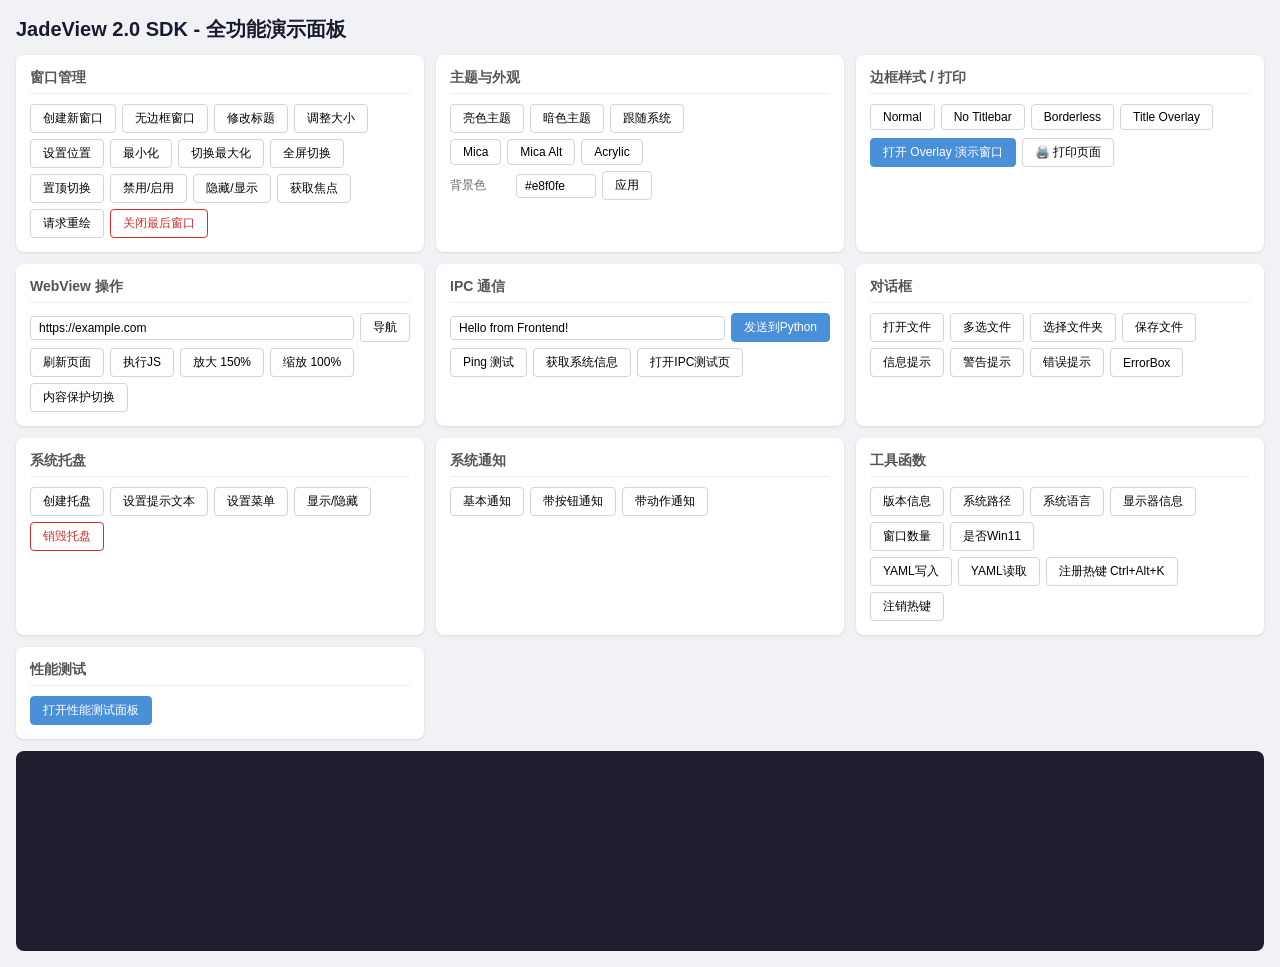
==== examples/web/index.html @ a49fea24 "release: JadeView Python SDK v2.0.0" ====
<!DOCTYPE html>
<html lang="zh-CN">
<head>
<meta charset="UTF-8">
<title>JadeView 2.0 SDK 全功能演示</title>
<style>
* { margin: 0; padding: 0; box-sizing: border-box; }
body { font-family: "Segoe UI", sans-serif; background: #f0f2f5; color: #333; padding: 16px; }
h1 { font-size: 20px; margin-bottom: 12px; color: #1a1a2e; }
.grid { display: grid; grid-template-columns: repeat(auto-fill, minmax(340px, 1fr)); gap: 12px; }
.card { background: #fff; border-radius: 8px; padding: 14px; box-shadow: 0 1px 3px rgba(0,0,0,.1); }
.card h2 { font-size: 14px; color: #555; margin-bottom: 10px; border-bottom: 1px solid #eee; padding-bottom: 6px; }
.btn-group { display: flex; flex-wrap: wrap; gap: 6px; }
button { padding: 5px 12px; border: 1px solid #d0d5dd; border-radius: 4px; background: #fff; cursor: pointer; font-size: 12px; transition: all .15s; }
button:hover { background: #e8f0fe; border-color: #4a90d9; }
button:active { background: #d2e3fc; }
button.primary { background: #4a90d9; color: #fff; border-color: #4a90d9; }
button.primary:hover { background: #3a7bc8; }
button.danger { color: #d32f2f; border-color: #d32f2f; }
button.danger:hover { background: #fde8e8; }
#log { margin-top: 12px; background: #1e1e2e; color: #cdd6f4; border-radius: 8px; padding: 10px; font-family: "Cascadia Code", Consolas, monospace; font-size: 11px; height: 200px; overflow-y: auto; white-space: pre-wrap; word-break: break-all; }
.log-time { color: #6c7086; }
.log-event { color: #89b4fa; }
.log-data { color: #a6e3a1; }
.log-error { color: #f38ba8; }
select, input[type=text], input[type=number] { padding: 4px 8px; border: 1px solid #d0d5dd; border-radius: 4px; font-size: 12px; }
.row { display: flex; align-items: center; gap: 6px; margin-bottom: 6px; }
label { font-size: 12px; color: #666; min-width: 60px; }
</style>
</head>
<body>
<h1>JadeView 2.0 SDK - 全功能演示面板</h1>
<div class="grid">

<!-- 窗口管理 -->
<div class="card">
  <h2>窗口管理</h2>
  <div class="btn-group">
    <button onclick="invoke('win:create')">创建新窗口</button>
    <button onclick="invoke('win:create_borderless')">无边框窗口</button>
    <button onclick="invoke('win:set_title')">修改标题</button>
    <button onclick="invoke('win:set_size')">调整大小</button>
    <button onclick="invoke('win:set_position')">设置位置</button>
    <button onclick="invoke('win:minimize')">最小化</button>
    <button onclick="invoke('win:toggle_maximize')">切换最大化</button>
    <button onclick="invoke('win:fullscreen')">全屏切换</button>
    <button onclick="invoke('win:always_on_top')">置顶切换</button>
    <button onclick="invoke('win:set_enabled')">禁用/启用</button>
    <button onclick="invoke('win:hide_show')">隐藏/显示</button>
    <button onclick="invoke('win:focus')">获取焦点</button>
    <button onclick="invoke('win:redraw')">请求重绘</button>
    <button class="danger" onclick="invoke('win:close_last')">关闭最后窗口</button>
  </div>
</div>

<!-- 主题与外观 -->
<div class="card">
  <h2>主题与外观</h2>
  <div class="btn-group">
    <button onclick="invoke('theme:light')">亮色主题</button>
    <button onclick="invoke('theme:dark')">暗色主题</button>
    <button onclick="invoke('theme:system')">跟随系统</button>
  </div>
  <div class="btn-group" style="margin-top:6px;">
    <button onclick="invoke('backdrop:mica')">Mica</button>
    <button onclick="invoke('backdrop:micaAlt')">Mica Alt</button>
    <button onclick="invoke('backdrop:acrylic')">Acrylic</button>
  </div>
  <div class="row" style="margin-top:6px;">
    <label>背景色</label>
    <input type="text" id="bgColor" value="#e8f0fe" style="width:80px;">
    <button onclick="invoke('theme:bgcolor', document.getElementById('bgColor').value)">应用</button>
  </div>
</div>

<!-- 边框样式 -->
<div class="card">
  <h2>边框样式 / 打印</h2>
  <div class="btn-group">
    <button onclick="invoke('frame:set_style', 'normal')">Normal</button>
    <button onclick="invoke('frame:set_style', 'no-titlebar')">No Titlebar</button>
    <button onclick="invoke('frame:set_style', 'borderless')">Borderless</button>
    <button onclick="invoke('frame:set_style', 'title-overlay')">Title Overlay</button>
  </div>
  <div class="btn-group" style="margin-top:8px;">
    <button class="primary" onclick="invoke('frame:open_overlay_demo')">打开 Overlay 演示窗口</button>
    <button onclick="invoke('frame:print')">🖨️ 打印页面</button>
  </div>
</div>

<!-- WebView 操作 -->
<div class="card">
  <h2>WebView 操作</h2>
  <div class="row">
    <input type="text" id="navUrl" value="https://example.com" style="flex:1;">
    <button onclick="invoke('webview:navigate', document.getElementById('navUrl').value)">导航</button>
  </div>
  <div class="btn-group">
    <button onclick="invoke('webview:reload')">刷新页面</button>
    <button onclick="invoke('webview:exec_js')">执行JS</button>
    <button onclick="invoke('webview:zoom_in')">放大 150%</button>
    <button onclick="invoke('webview:zoom_reset')">缩放 100%</button>
    <button onclick="invoke('webview:content_protect')">内容保护切换</button>
  </div>
</div>

<!-- IPC 通信 -->
<div class="card">
  <h2>IPC 通信</h2>
  <div class="row">
    <input type="text" id="ipcMsg" value="Hello from Frontend!" style="flex:1;">
    <button class="primary" onclick="invoke('ipc:send', document.getElementById('ipcMsg').value)">发送到Python</button>
  </div>
  <div class="btn-group">
    <button onclick="invoke('ipc:ping')">Ping 测试</button>
    <button onclick="invoke('ipc:get_info')">获取系统信息</button>
    <button onclick="invoke('win:create')">打开IPC测试页</button>
  </div>
</div>

<!-- 对话框 (通过 Python SDK 调用 DLL, DLL callback 待修复, 暂只能弹出) -->
<div class="card">
  <h2>对话框</h2>
  <div class="btn-group">
    <button onclick="invoke('dialog:open_file')">打开文件</button>
    <button onclick="invoke('dialog:open_files')">多选文件</button>
    <button onclick="invoke('dialog:open_folder')">选择文件夹</button>
    <button onclick="invoke('dialog:save')">保存文件</button>
    <button onclick="invoke('dialog:msg_info')">信息提示</button>
    <button onclick="invoke('dialog:msg_warning')">警告提示</button>
    <button onclick="invoke('dialog:msg_error')">错误提示</button>
    <button onclick="invoke('dialog:error_box')">ErrorBox</button>
  </div>
</div>

<!-- 系统托盘 -->
<div class="card">
  <h2>系统托盘</h2>
  <div class="btn-group">
    <button onclick="invoke('tray:create')">创建托盘</button>
    <button onclick="invoke('tray:set_tooltip')">设置提示文本</button>
    <button onclick="invoke('tray:set_menu')">设置菜单</button>
    <button onclick="invoke('tray:toggle_visible')">显示/隐藏</button>
    <button class="danger" onclick="invoke('tray:destroy')">销毁托盘</button>
  </div>
</div>

<!-- 系统通知 -->
<div class="card">
  <h2>系统通知</h2>
  <div class="btn-group">
    <button onclick="invoke('notify:basic')">基本通知</button>
    <button onclick="invoke('notify:with_buttons')">带按钮通知</button>
    <button onclick="invoke('notify:with_action')">带动作通知</button>
  </div>
</div>

<!-- 工具函数 -->
<div class="card">
  <h2>工具函数</h2>
  <div class="btn-group">
    <button onclick="invoke('tools:versions')">版本信息</button>
    <button onclick="invoke('tools:paths')">系统路径</button>
    <button onclick="invoke('tools:locale')">系统语言</button>
    <button onclick="invoke('tools:displays')">显示器信息</button>
    <button onclick="invoke('tools:win_count')">窗口数量</button>
    <button onclick="invoke('tools:is_win11')">是否Win11</button>
  </div>
  <div class="btn-group" style="margin-top:6px;">
    <button onclick="invoke('tools:yaml_set')">YAML写入</button>
    <button onclick="invoke('tools:yaml_get')">YAML读取</button>
    <button onclick="invoke('tools:hotkey_reg')">注册热键 Ctrl+Alt+K</button>
    <button onclick="invoke('tools:hotkey_unreg')">注销热键</button>
  </div>
</div>

<!-- 性能测试 -->
<div class="card">
  <h2>性能测试</h2>
  <div class="btn-group">
    <button class="primary" onclick="invoke('bench:open_window')">打开性能测试面板</button>
  </div>
</div>

</div>

<!-- 事件日志 -->
<div id="log"></div>

<script>
const logEl = document.getElementById('log');

function log(type, msg) {
  const t = new Date().toLocaleTimeString('zh-CN', {hour12:false});
  const cls = type === 'error' ? 'log-error' : type === 'event' ? 'log-event' : 'log-data';
  logEl.innerHTML += `<span class="log-time">[${t}]</span> <span class="${cls}">${msg}</span>\n`;
  logEl.scrollTop = logEl.scrollHeight;
}

// jade.invoke 调用 Python 端注册的 IPC handler
async function invoke(channel, data) {
  try {
    const result = await jade.invoke(channel, data || '');
    if (result) log('data', `← ${channel}: ${typeof result === 'object' ? JSON.stringify(result) : result}`);
  } catch(e) {
    log('error', `${channel} 错误: ${e.message}`);
  }
}

// 监听 Python → 前端推送
jade.on('event-log', (data) => {
  log('event', data.message || JSON.stringify(data));
});

jade.on('js-result', (data) => {
  log('data', `JS执行结果: ${JSON.stringify(data)}`);
});

log('data', '面板已加载，等待操作...');
</script>
</body>
</html>
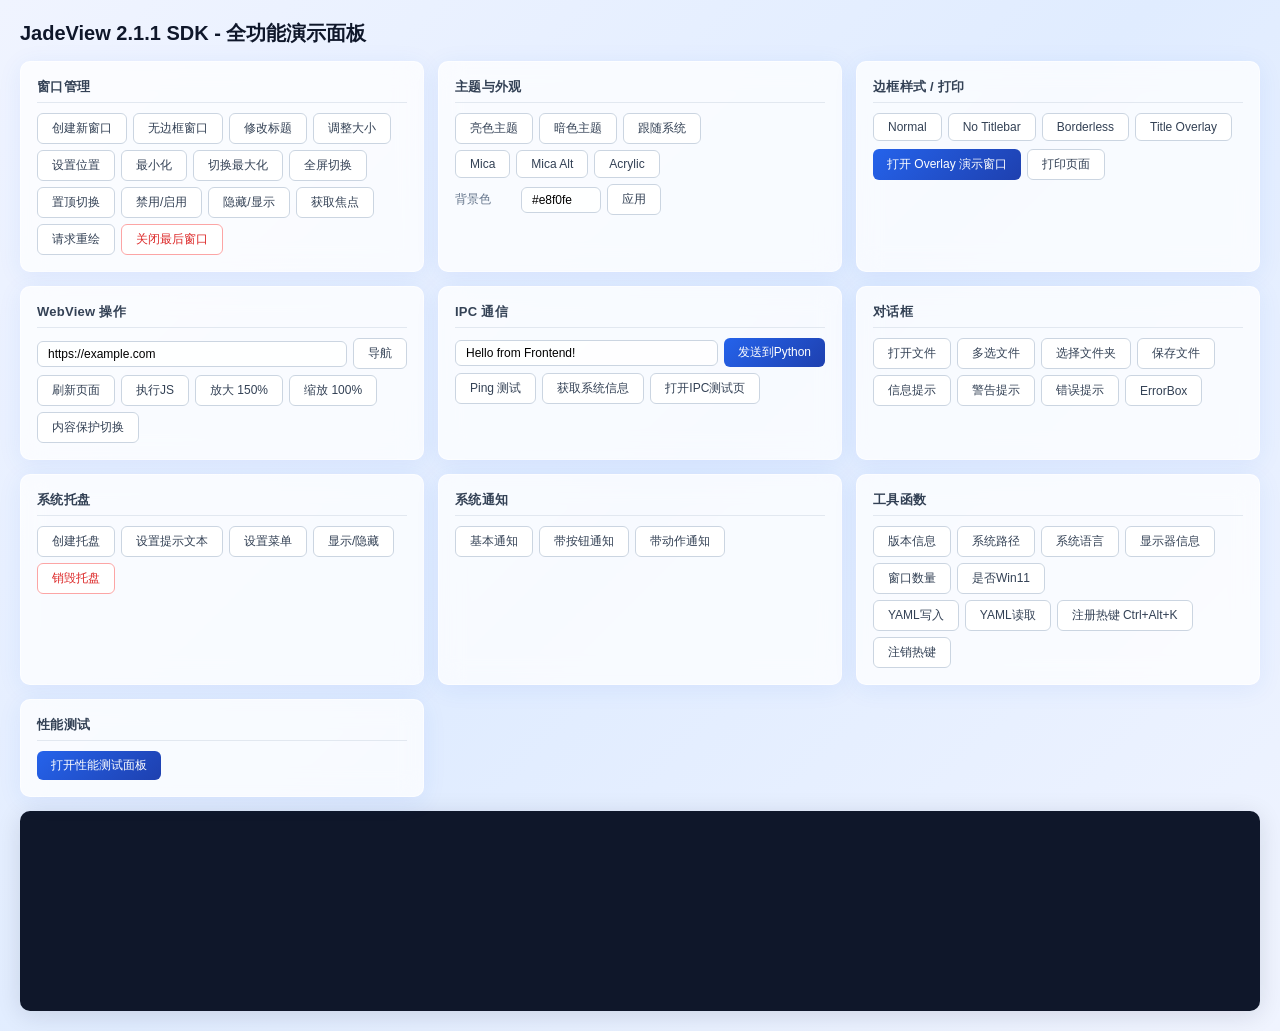
==== commit 3b8e15c5: "release: JadeView Python SDK v2.1.1 新增功能: - JAPK 资源包内存加载模块 (jadeview/japk.py) - 运行时切换窗口边框样式 (set_win" ====
--- a/examples/web/index.html
+++ b/examples/web/index.html
@@ -2,34 +2,83 @@
 <html lang="zh-CN">
 <head>
 <meta charset="UTF-8">
-<title>JadeView 2.0 SDK 全功能演示</title>
+<title>JadeView 2.1.1 SDK 全功能演示</title>
 <style>
 * { margin: 0; padding: 0; box-sizing: border-box; }
-body { font-family: "Segoe UI", sans-serif; background: #f0f2f5; color: #333; padding: 16px; }
-h1 { font-size: 20px; margin-bottom: 12px; color: #1a1a2e; }
-.grid { display: grid; grid-template-columns: repeat(auto-fill, minmax(340px, 1fr)); gap: 12px; }
-.card { background: #fff; border-radius: 8px; padding: 14px; box-shadow: 0 1px 3px rgba(0,0,0,.1); }
-.card h2 { font-size: 14px; color: #555; margin-bottom: 10px; border-bottom: 1px solid #eee; padding-bottom: 6px; }
+body {
+  font-family: "Segoe UI", "PingFang SC", sans-serif;
+  color: #0f172a;
+  padding: 20px;
+  min-height: 100vh;
+  background: linear-gradient(135deg, #f0f4ff 0%, #e0ecff 50%, #f0f4ff 100%);
+}
+h1 { font-size: 20px; margin-bottom: 14px; color: #0f172a; font-weight: 600; }
+.grid { display: grid; grid-template-columns: repeat(auto-fill, minmax(340px, 1fr)); gap: 14px; }
+.card {
+  background: rgba(255,255,255,0.75);
+  backdrop-filter: blur(12px);
+  -webkit-backdrop-filter: blur(12px);
+  border: 1px solid rgba(255,255,255,0.6);
+  border-radius: 10px;
+  padding: 16px;
+  box-shadow: 0 4px 24px rgba(37,99,235,0.08);
+}
+.card h2 { font-size: 13px; color: #334155; margin-bottom: 10px; border-bottom: 1px solid #e2e8f0; padding-bottom: 6px; font-weight: 600; letter-spacing: 0.02em; }
 .btn-group { display: flex; flex-wrap: wrap; gap: 6px; }
-button { padding: 5px 12px; border: 1px solid #d0d5dd; border-radius: 4px; background: #fff; cursor: pointer; font-size: 12px; transition: all .15s; }
-button:hover { background: #e8f0fe; border-color: #4a90d9; }
-button:active { background: #d2e3fc; }
-button.primary { background: #4a90d9; color: #fff; border-color: #4a90d9; }
-button.primary:hover { background: #3a7bc8; }
-button.danger { color: #d32f2f; border-color: #d32f2f; }
-button.danger:hover { background: #fde8e8; }
-#log { margin-top: 12px; background: #1e1e2e; color: #cdd6f4; border-radius: 8px; padding: 10px; font-family: "Cascadia Code", Consolas, monospace; font-size: 11px; height: 200px; overflow-y: auto; white-space: pre-wrap; word-break: break-all; }
-.log-time { color: #6c7086; }
-.log-event { color: #89b4fa; }
-.log-data { color: #a6e3a1; }
-.log-error { color: #f38ba8; }
-select, input[type=text], input[type=number] { padding: 4px 8px; border: 1px solid #d0d5dd; border-radius: 4px; font-size: 12px; }
+button {
+  padding: 6px 14px;
+  border: 1px solid #cbd5e1;
+  border-radius: 6px;
+  background: #fff;
+  cursor: pointer;
+  font-size: 12px;
+  color: #334155;
+  transition: all .15s ease;
+}
+button:hover { border-color: #2563eb; color: #2563eb; background: rgba(37,99,235,0.04); }
+button:active { background: rgba(37,99,235,0.08); }
+button.primary {
+  background: linear-gradient(135deg, #2563eb, #1e40af);
+  color: #fff;
+  border: none;
+  font-weight: 500;
+}
+button.primary:hover { background: linear-gradient(135deg, #1d4ed8, #1e3a8a); box-shadow: 0 2px 8px rgba(37,99,235,0.25); }
+button.danger { color: #dc2626; border-color: #fca5a5; }
+button.danger:hover { background: #fef2f2; border-color: #dc2626; }
+#log {
+  margin-top: 14px;
+  background: #0f172a;
+  color: #cbd5e1;
+  border-radius: 10px;
+  padding: 12px;
+  font-family: "Cascadia Code", Consolas, monospace;
+  font-size: 11px;
+  height: 200px;
+  overflow-y: auto;
+  white-space: pre-wrap;
+  word-break: break-all;
+  box-shadow: 0 4px 24px rgba(15,23,42,0.12);
+}
+.log-time { color: #64748b; }
+.log-event { color: #38bdf8; }
+.log-data { color: #4ade80; }
+.log-error { color: #f87171; }
+select, input[type=text], input[type=number] {
+  padding: 5px 10px;
+  border: 1px solid #cbd5e1;
+  border-radius: 6px;
+  font-size: 12px;
+  background: rgba(255,255,255,0.8);
+  transition: border-color .15s;
+}
+select:focus, input[type=text]:focus, input[type=number]:focus { outline: none; border-color: #2563eb; }
 .row { display: flex; align-items: center; gap: 6px; margin-bottom: 6px; }
-label { font-size: 12px; color: #666; min-width: 60px; }
+label { font-size: 12px; color: #64748b; min-width: 60px; }
 </style>
 </head>
 <body>
-<h1>JadeView 2.0 SDK - 全功能演示面板</h1>
+<h1>JadeView 2.1.1 SDK - 全功能演示面板</h1>
 <div class="grid">
 
 <!-- 窗口管理 -->
@@ -84,7 +133,7 @@
   </div>
   <div class="btn-group" style="margin-top:8px;">
     <button class="primary" onclick="invoke('frame:open_overlay_demo')">打开 Overlay 演示窗口</button>
-    <button onclick="invoke('frame:print')">🖨️ 打印页面</button>
+    <button onclick="invoke('frame:print')">打印页面</button>
   </div>
 </div>
 
@@ -118,7 +167,7 @@
   </div>
 </div>
 
-<!-- 对话框 (通过 Python SDK 调用 DLL, DLL callback 待修复, 暂只能弹出) -->
+<!-- 对话框 -->
 <div class="card">
   <h2>对话框</h2>
   <div class="btn-group">
@@ -197,7 +246,6 @@
   logEl.scrollTop = logEl.scrollHeight;
 }
 
-// jade.invoke 调用 Python 端注册的 IPC handler
 async function invoke(channel, data) {
   try {
     const result = await jade.invoke(channel, data || '');
@@ -207,7 +255,6 @@
   }
 }
 
-// 监听 Python → 前端推送
 jade.on('event-log', (data) => {
   log('event', data.message || JSON.stringify(data));
 });
